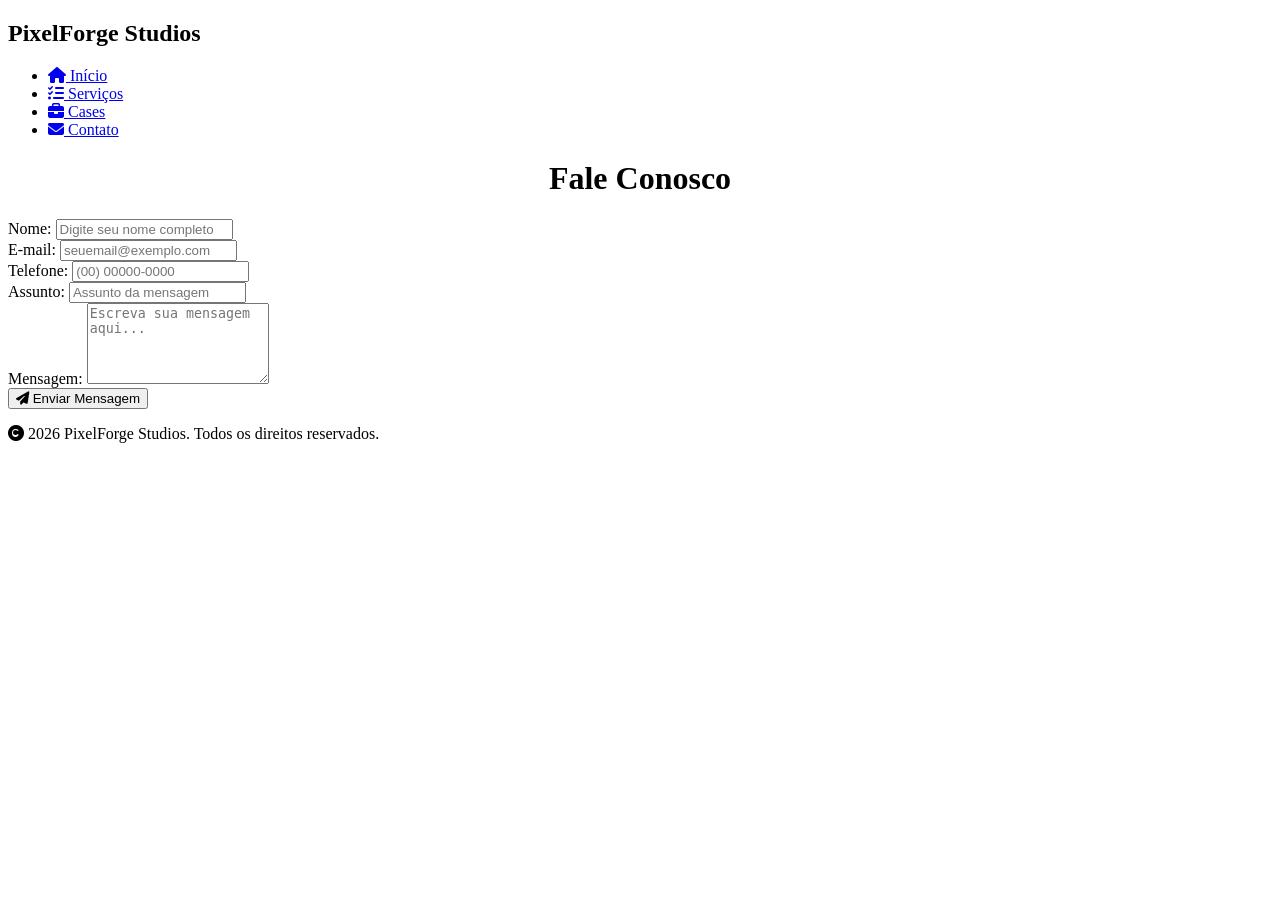
==== contato.html @ 11c0ff4b "atualizando S.A.WEBSITE_AndreiaTome" ====
<!DOCTYPE html>
<html lang="pt-BR">
<head>
    <meta charset="UTF-8">
    <title>Contato - PixelForge Studios</title>
    <link rel="stylesheet" href="css/style.css">
    <link rel="stylesheet" href="https://cdnjs.cloudflare.com/ajax/libs/font-awesome/6.4.0/css/all.min.css">
</head>
<body>

    <header id="cabecalho">
        <h2>PixelForge Studios</h2>
        <nav id="menu">
            <ul>
                <li><a href="index.html"><i class="fa-solid fa-house"></i> Início</a></li>
                <li><a href="pagina2.html"><i class="fa-solid fa-list-check"></i> Serviços</a></li>
                <li><a href="pagina3.html"><i class="fa-solid fa-briefcase"></i> Cases</a></li>
                <li><a href="contato.html"><i class="fa-solid fa-envelope"></i> Contato</a></li>
            </ul>
        </nav>
    </header>

    <main class="container">
        <h1 style="text-align: center;">Fale Conosco</h1>
        
        <form class="form-contato" action="#" method="POST">
            <div class="grupo-form">
                <label for="nome">Nome:</label>
                <input type="text" id="nome" name="nome" required placeholder="Digite seu nome completo">
            </div>

            <div class="grupo-form">
                <label for="email">E-mail:</label>
                <input type="email" id="email" name="email" required placeholder="seuemail@exemplo.com">
            </div>

            <div class="grupo-form">
                <label for="telefone">Telefone:</label>
                <input type="tel" id="telefone" name="telefone" placeholder="(00) 00000-0000">
            </div>

            <div class="grupo-form">
                <label for="assunto">Assunto:</label>
                <input type="text" id="assunto" name="assunto" required placeholder="Assunto da mensagem">
            </div>

            <div class="grupo-form">
                <label for="mensagem">Mensagem:</label>
                <textarea id="mensagem" name="mensagem" rows="5" required placeholder="Escreva sua mensagem aqui..."></textarea>
            </div>

            <button type="submit" class="botao-enviar"><i class="fa-solid fa-paper-plane"></i> Enviar Mensagem</button>
        </form>
    </main>

    <footer id="rodape">
        <p><i class="fa-solid fa-copyright"></i> 2026 PixelForge Studios. Todos os direitos reservados.</p>
    </footer>

</body>
</html>
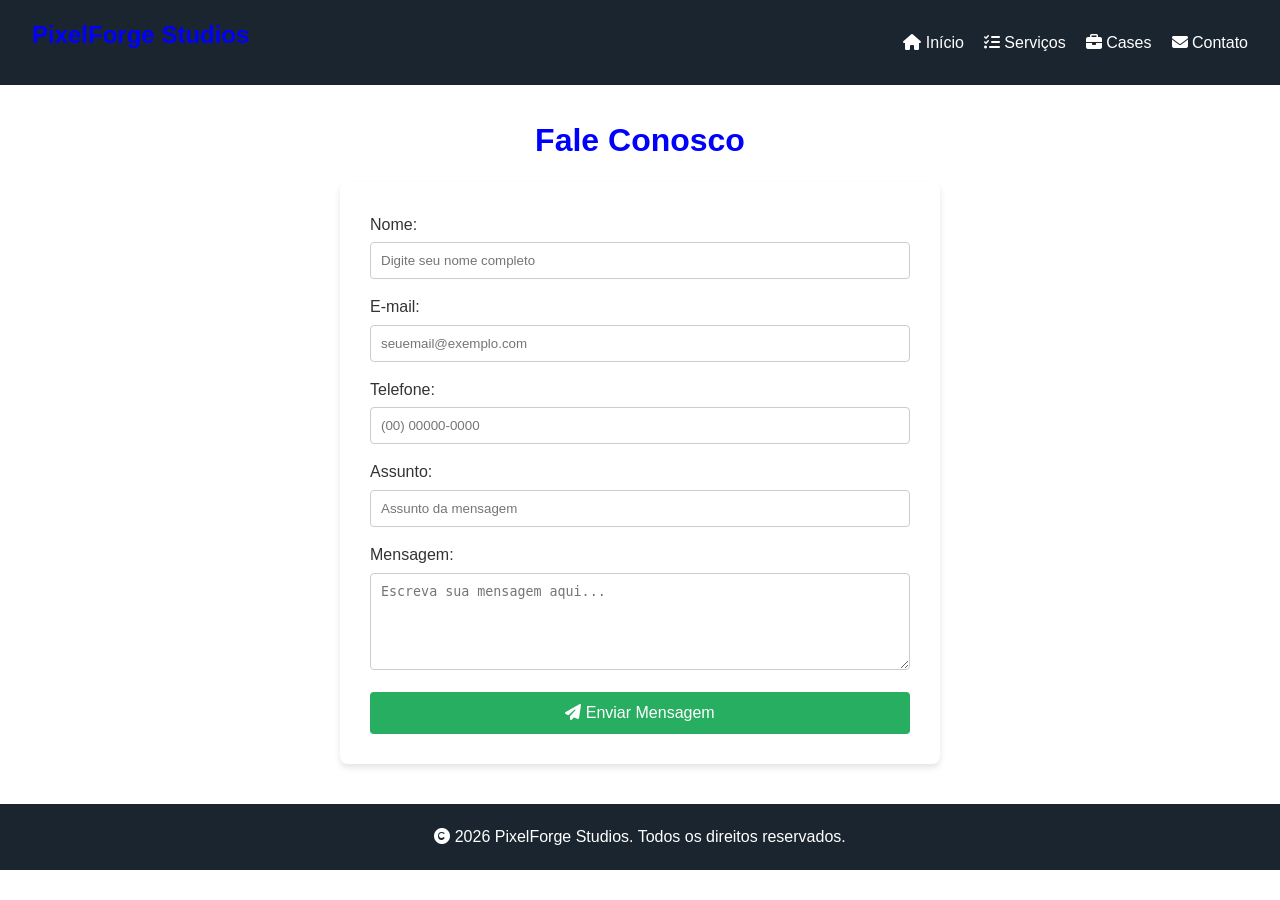
==== commit 2b529e66: "atualizando site" ====
--- a/contato.html
+++ b/contato.html
@@ -3,8 +3,8 @@
 <head>
     <meta charset="UTF-8">
     <title>Contato - PixelForge Studios</title>
-    <link rel="stylesheet" href="css/style.css">
     <link rel="stylesheet" href="https://cdnjs.cloudflare.com/ajax/libs/font-awesome/6.4.0/css/all.min.css">
+    <link rel="stylesheet" href="style.css">
 </head>
 <body>
 
--- a/style.css
+++ b/style.css
@@ -0,0 +1,179 @@
+/* Google Fonts: Roboto para textos e Montserrat para títulos */
+@import url('https://fonts.googleapis.com/css2?family=Montserrat:wght@600;700&family=Roboto:wght@400;500&display=swap');
+
+/* Reset e Tipografia Base (Seletor por Tag) */
+* {
+    margin: 0;
+    padding: 0;
+    box-sizing: border-box;
+}
+
+body {
+    font-family: 'Roboto', sans-serif;
+    color: #333;
+    background-image: url("\.imagens\image2.jpg");
+    line-height: 1.6;
+}
+
+h1, h2, h3 {
+    font-family: 'Montserrat', sans-serif;
+    color: blue;
+    margin-bottom: 15px;
+}
+img{
+    background-image: url(/img/Slogan2.jpeg);
+}
+
+/* SELETOR POR ID E FLEXBOX: Cabeçalho e Navegação */
+#cabecalho {
+    background-color: #1a252f;
+    color: #fff;
+    padding: 1rem 2rem;
+    display: flex;
+    justify-content: space-between;
+    align-items: center;
+    position: sticky; /* Position sticky para menu fixo ao rolar */
+    top: 0;
+    z-index: 1000;
+}
+
+#menu ul {
+    display: flex;
+    list-style: none;
+    gap: 20px;
+}
+
+#menu a {
+    color: #fff;
+    text-decoration: none;
+    font-weight: 500;
+    transition: color 0.3s;
+}
+
+#menu a:hover {
+    color: #3498db;
+}
+
+/* Container Principal */
+.container {
+    max-width: 1100px;
+    margin: 30px auto;
+    padding: 0 20px;
+}
+
+/* 2. SELETOR POR CLASSE E GRID: Seção de Cases */
+.grid-cases {
+    display: grid;
+    grid-template-columns: repeat(auto-fit, minmax(280px, 1fr));
+    gap: 25px;
+    margin-top: 20px;
+}
+
+.card {
+    background: #fff;
+    border-radius: 8px;
+    overflow: hidden;
+    box-shadow: 0 4px 6px rgba(0,0,0,0.1);
+}
+
+.card img {
+    width: 100%;
+    height: 180px;
+    object-fit: cover;
+}
+
+.card-body {
+    padding: 20px;
+}
+
+
+
+.tabela-jogos{
+    display: contents;
+    background-color: #3498db;
+
+}
+
+/* Tabela de Serviços */
+.tabela-servicos {
+    width: 100%;
+    border-collapse: collapse;
+    background: #fff;
+    margin-top: 20px;
+    box-shadow: 0 4px 6px rgba(0,0,0,0.05);
+}
+
+.tabela-servicos th, .tabela-servicos td {
+    padding: 12px 15px;
+    border: 1px solid #ddd;
+    text-align: left;
+}
+
+.tabela-servicos th {
+    background-color: #2c3e50;
+    color: #fff;
+}
+
+/* Formulário de Contato */
+.form-contato {
+    background: #fff;
+    padding: 30px;
+    border-radius: 8px;
+    max-width: 600px;
+    margin: 0 auto;
+    box-shadow: 0 4px 6px rgba(0,0,0,0.1);
+}
+
+.grupo-form {
+    margin-bottom: 15px;
+}
+
+.grupo-form label {
+    display: block;
+    margin-bottom: 5px;
+    font-weight: 500;
+}
+
+.grupo-form input, .grupo-form textarea {
+    width: 100%;
+    padding: 10px;
+    border: 1px solid #ccc;
+    border-radius: 4px;
+}
+
+.botao-enviar {
+    background-color: #27ae60;
+    color: white;
+    border: none;
+    padding: 12px 20px;
+    border-radius: 4px;
+    cursor: pointer;
+    font-size: 1rem;
+    width: 100%;
+}
+
+.botao-enviar:hover {
+    background-color: #219150;
+}
+
+/* POSITION FIXED: Botão Flutuante de Suporte */
+#btn-suporte-fixo {
+    position: fixed;
+    bottom: 20px;
+    right: 20px;
+    background-color: #e74c3c;
+    color: white;
+    padding: 12px 18px;
+    border-radius: 50px;
+    text-decoration: none;
+    box-shadow: 0 4px 10px rgba(0,0,0,0.3);
+}
+
+/* SELETOR POR ID: Rodapé */
+#rodape {
+    background-color: #1a252f;
+    color: #fff;
+    text-align: center;
+    padding: 20px;
+    margin-top: 40px;
+}
